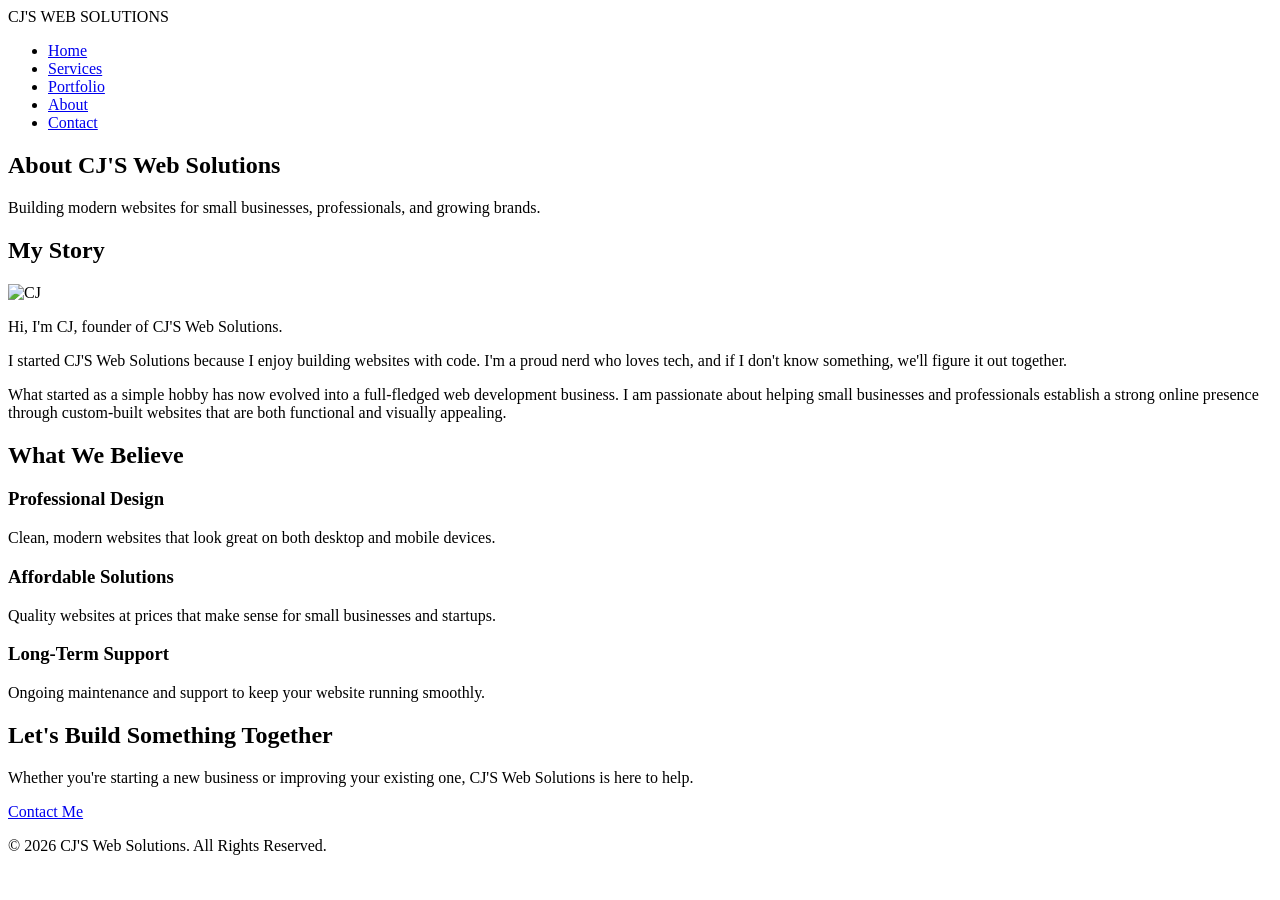
==== about.html @ 570cb7eb "Add files via upload" ====
<!DOCTYPE html>
<html lang="en">
<head>
    <meta charset="UTF-8">
    <meta name="viewport" content="width=device-width, initial-scale=1.0">
    <title>CJ Web Solutions | About</title>

    <link rel="stylesheet" href="style.css">
    <link rel="icon" type="image/png" href="images/codeicon.png">
</head>
<body>

    <div class="background-animation">
        <span></span><span></span><span></span>
        <span></span><span></span><span></span>
    </div>

    <header>
        <nav>
            <div class="logo">
                <span class="logo-box">CJ'S</span>
                <span class="logo-text">WEB SOLUTIONS</span>
            </div>

            <ul>
                <li><a href="index.html">Home</a></li>
                <li><a href="services.html">Services</a></li>
                <li><a href="portfolio.html">Portfolio</a></li>
                <li><a href="about.html">About</a></li>
                <li><a href="contact.html">Contact</a></li>
            </ul>
        </nav>
    </header>

    <section class="hero">
        <h2>About CJ'S Web Solutions</h2>

        <p>
            Building modern websites for small businesses, professionals, and growing brands.
        </p>
    </section>

    <section class="about-section">
        <h2>My Story</h2>

        <div class="about-container">
            <img
                src="images/Screenshot_20260530-135912.png"
                alt="CJ"
                class="profile-pic"
            >

            <div class="about-text">
                <p>
                    Hi, I'm CJ, founder of CJ'S Web Solutions.
                </p>

                <p>
                    I started CJ'S Web Solutions because I enjoy building websites with code.
                    I'm a proud nerd who loves tech, and if I don't know something, we'll
                    figure it out together.
                </p>

                <p>
                    What started as a simple hobby has now evolved into a full-fledged web
                    development business. I am passionate about helping small businesses and
                    professionals establish a strong online presence through custom-built
                    websites that are both functional and visually appealing.
                </p>
            </div>
        </div>
    </section>

    <section class="about-section">
        <h2>What We Believe</h2>

        <div class="service-grid">
            <div class="service-card">
                <h3>Professional Design</h3>
                <p>
                    Clean, modern websites that look great on both desktop and mobile devices.
                </p>
            </div>

            <div class="service-card">
                <h3>Affordable Solutions</h3>
                <p>
                    Quality websites at prices that make sense for small businesses and startups.
                </p>
            </div>

            <div class="service-card">
                <h3>Long-Term Support</h3>
                <p>
                    Ongoing maintenance and support to keep your website running smoothly.
                </p>
            </div>
        </div>
    </section>

    <section class="cta-section">
        <h2>Let's Build Something Together</h2>

        <p>
            Whether you're starting a new business or improving your existing one,
            CJ'S Web Solutions is here to help.
        </p>

        <a href="contact.html" class="btn">Contact Me</a>
    </section>

    <footer>
        <p>&copy; 2026 CJ'S Web Solutions. All Rights Reserved.</p>
    </footer>

</body>
</html>
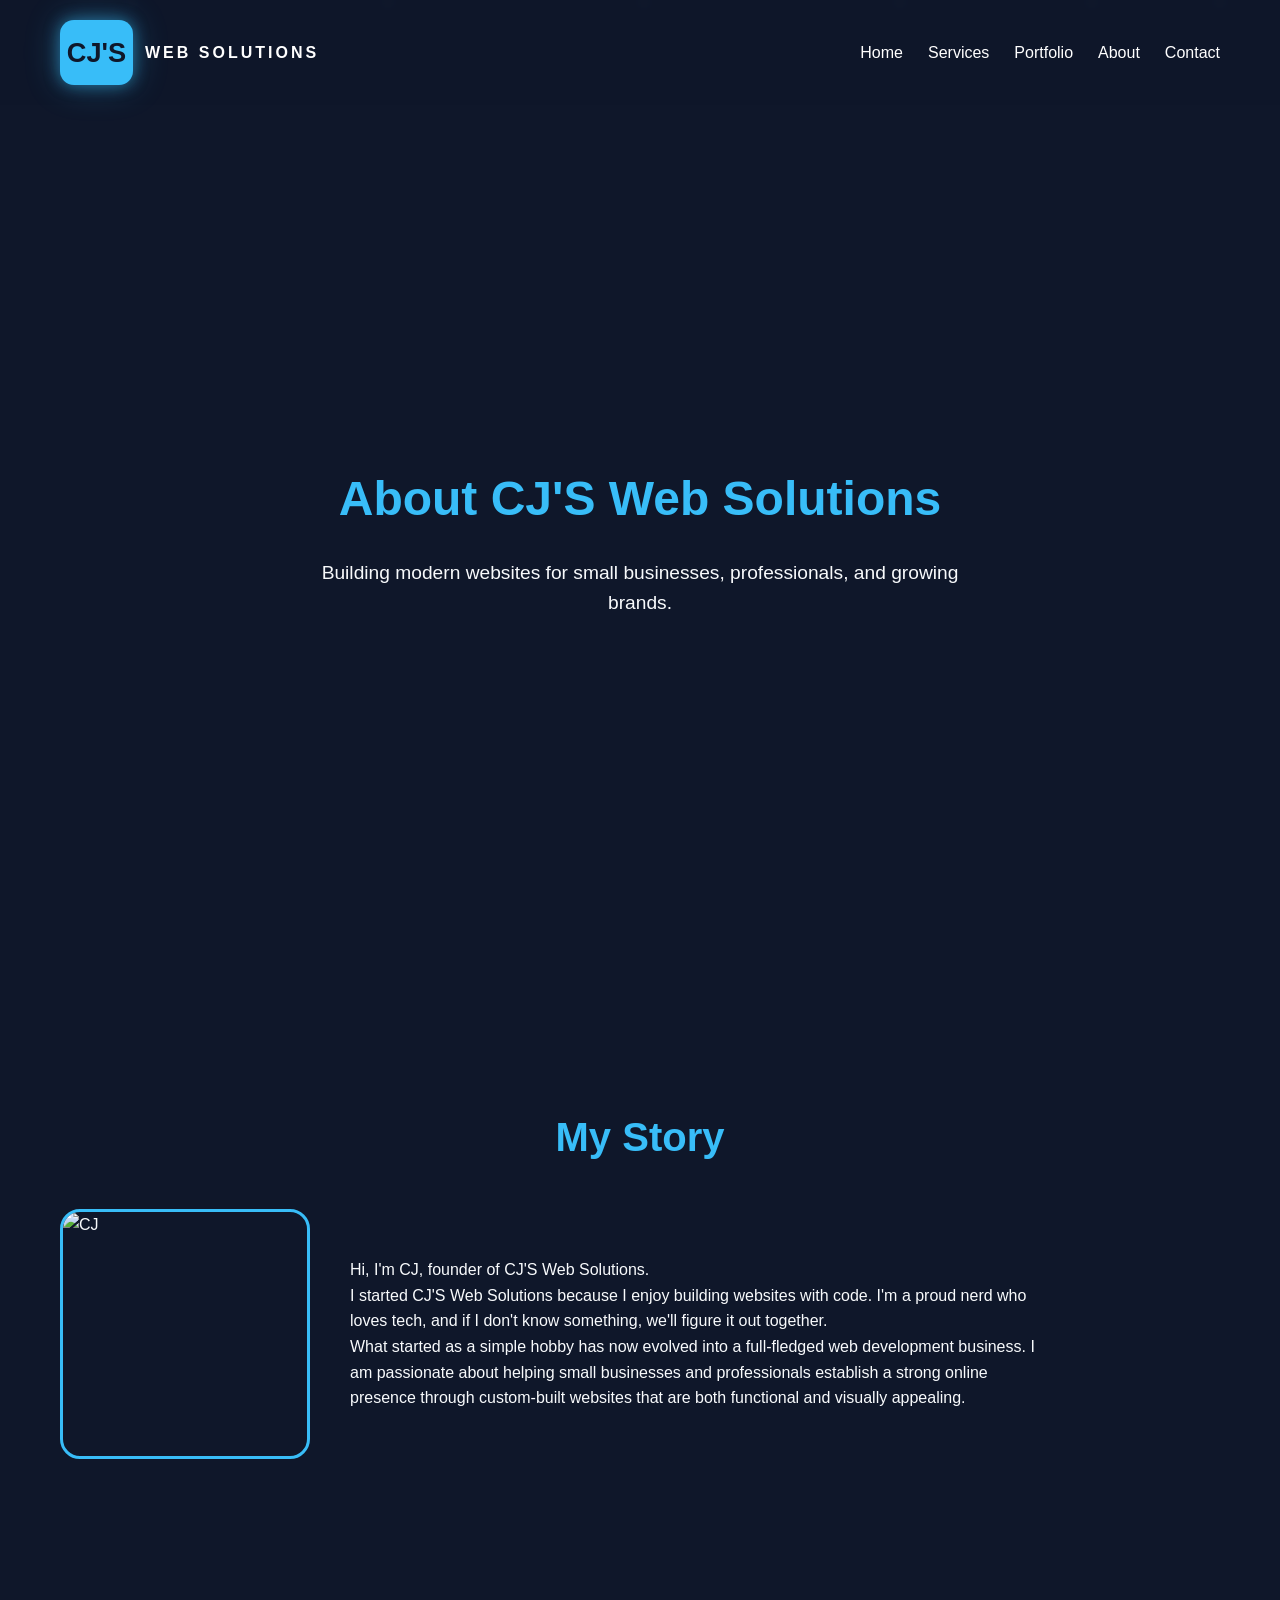
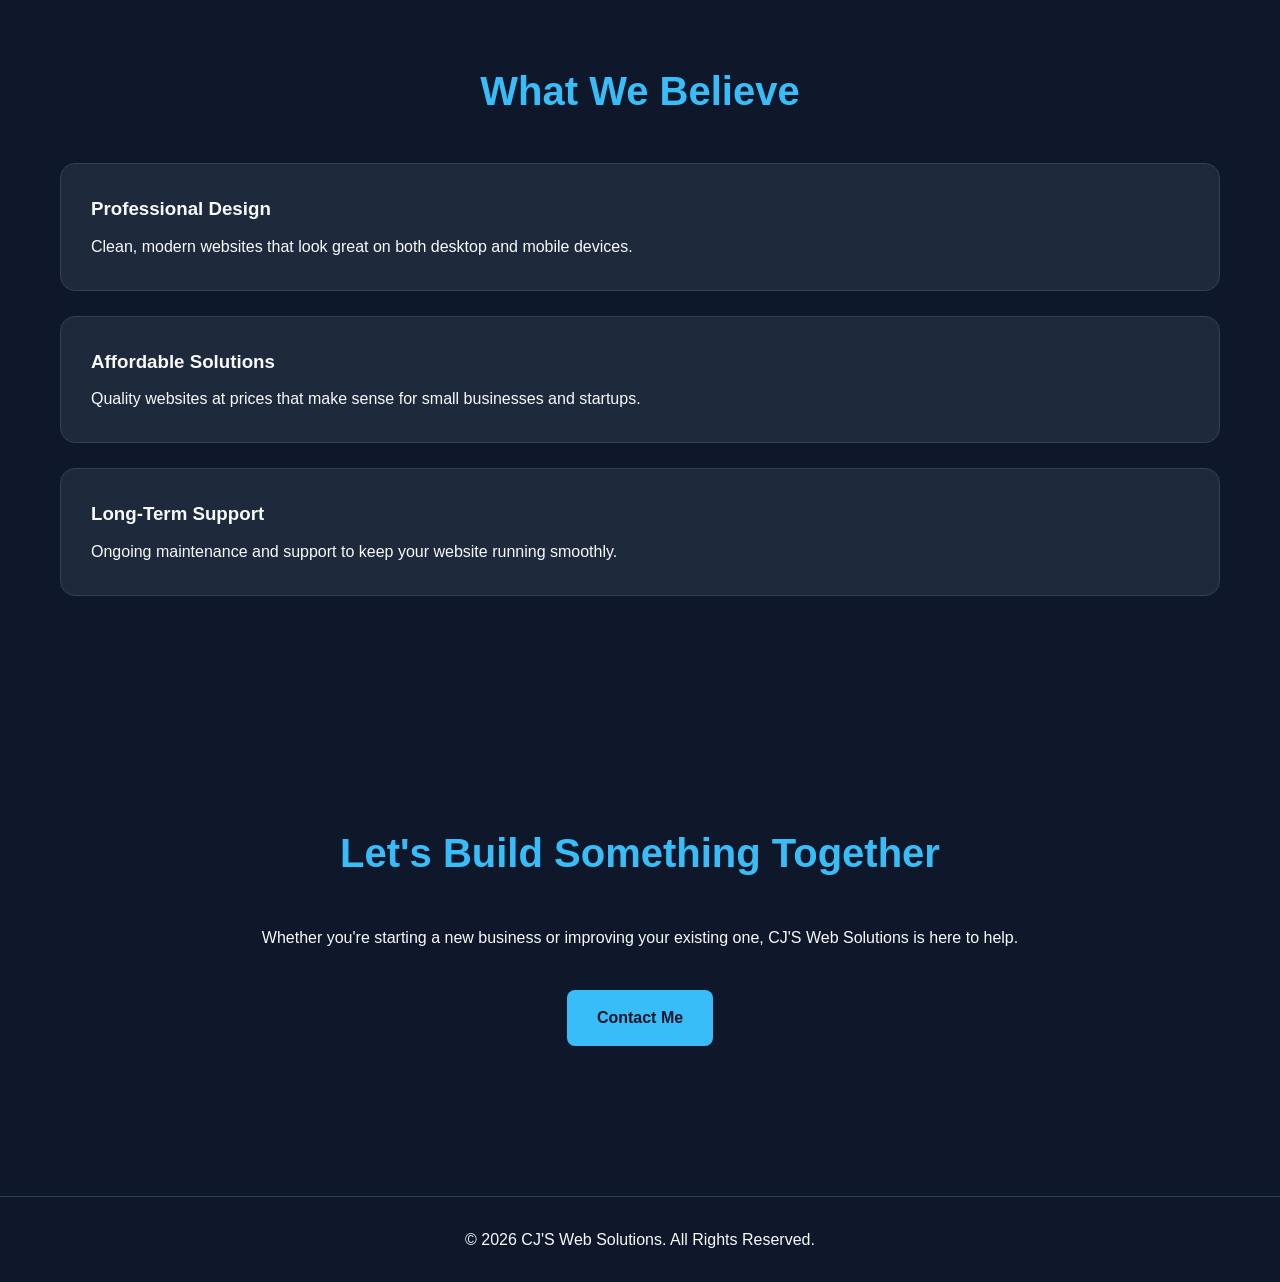
==== commit 343d6a40: "Change profile picture in about.html Updated profile picture source in the about section." ====
--- a/about.html
+++ b/about.html
@@ -45,7 +45,7 @@
 
         <div class="about-container">
             <img
-                src="images/Screenshot_20260530-135912.png"
+                src="images/Christopher.Stineback.png"
                 alt="CJ"
                 class="profile-pic"
             >
@@ -114,4 +114,4 @@
     </footer>
 
 </body>
-</html>+</html>
--- a/style.css
+++ b/style.css
@@ -0,0 +1,528 @@
+/* Reset */
+* {
+    margin: 0;
+    padding: 0;
+    box-sizing: border-box;
+}
+
+html {
+    scroll-behavior: smooth;
+}
+
+body {
+    font-family: Arial, Helvetica, sans-serif;
+    background-color: #0f172a;
+    color: #f8fafc;
+    line-height: 1.6;
+}
+
+/* Navigation */
+
+header {
+    position: sticky;
+    top: 0;
+    background-color: rgba(15, 23, 42, 0.95);
+    backdrop-filter: blur(10px);
+    z-index: 1000;
+}
+
+nav {
+    max-width: 1200px;
+    margin: auto;
+    padding: 20px;
+    display: flex;
+    justify-content: space-between;
+    align-items: center;
+}
+
+nav h1 {
+    color: #38bdf8;
+    font-size: 1.8rem;
+}
+
+nav ul {
+    list-style: none;
+    display: flex;
+    gap: 25px;
+}
+
+nav a {
+    color: white;
+    text-decoration: none;
+    transition: 0.3s ease;
+}
+
+nav a:hover {
+    color: #38bdf8;
+}
+
+.logo {
+    display: flex;
+    align-items: center;
+    gap: 12px;
+}
+
+.logo-box {
+    background: #38bdf8;
+    color: #0f172a;
+    font-weight: bold;
+    font-size: 1.2rem;
+    width: 60px;
+    height: 60px;
+    border-radius: 10px;
+    display: flex;
+    justify-content: center;
+    align-items: center;
+}
+
+/* Hero Section */
+
+.hero {
+    min-height: 100vh;
+    display: flex;
+    flex-direction: column;
+    justify-content: center;
+    align-items: center;
+    padding: 40px;
+    text-align: center;
+}
+
+.hero h2 {
+    font-size: 3rem;
+    margin-bottom: 20px;
+}
+
+.hero p {
+    max-width: 700px;
+    font-size: 1.2rem;
+    margin-bottom: 30px;
+}
+
+.btn {
+    background: #38bdf8;
+    color: #0f172a;
+    padding: 15px 30px;
+    border-radius: 8px;
+    text-decoration: none;
+    font-weight: bold;
+    transition: transform 0.3s ease, box-shadow 0.3s ease;
+}
+
+.btn:hover {
+    transform: translateY(-3px);
+    box-shadow: 0 8px 20px rgba(56, 189, 248, 0.4);
+}
+
+/* Sections */
+
+section {
+    max-width: 1200px;
+    margin: auto;
+    padding: 100px 20px;
+}
+
+section h2 {
+    text-align: center;
+    font-size: 2.5rem;
+    margin-bottom: 40px;
+    color: #38bdf8;
+}
+
+/* Services */
+
+.service-card {
+    background: #1e293b;
+    padding: 30px;
+    border-radius: 15px;
+    margin-bottom: 25px;
+    transition: transform 0.3s ease, box-shadow 0.3s ease;
+    border: 1px solid #334155;
+}
+
+.service-card:hover {
+    transform: translateY(-5px);
+    box-shadow: 0 10px 25px rgba(0, 0, 0, 0.4);
+}
+
+.service-card h3 {
+    margin-bottom: 10px;
+}
+
+/* Portfolio */
+
+.project {
+    background: #1e293b;
+    padding: 25px;
+    border-radius: 15px;
+    margin-bottom: 20px;
+    border: 1px solid #334155;
+}
+
+.protfolio-feature-card {
+    max-width: 1000px;
+    margin: 0 auto 60px;
+    padding: 35px;
+    background: #1e293b;
+    border: 1px solid #334155;
+    border-radius: 18px;
+}
+
+.portfolio-feature-card h2 {
+    text-align: center;
+    color: #38bdf8;
+    margin-bottom: 25px;
+}
+
+.portfolio-screenshots {
+    display: flex;
+    flex-direction: column;
+    gap: 25px;
+    margin-top: 25px;
+}
+
+.portfolio-screenshots img {
+    width: 100%;
+    height: auto;
+    border-radius: 14px;
+    border: 2px solid rgba(56, 189, 248, 0.25);
+    box-shadow: 0 0 20px rgba(56, 189, 248, 0.15);
+}
+
+/* About */
+
+#about p {
+    margin-bottom: 20px;
+    font-size: 1.1rem;
+}
+
+/* Contact */
+
+#contact {
+    text-align: center;
+}
+
+#contact p {
+    margin-bottom: 15px;
+}
+
+form {
+    max-width: 600px;
+    margin: 30px auto;
+    display: flex;
+    flex-direction: column;
+    gap: 15px;
+}
+
+input,
+textarea {
+    padding: 15px;
+    border: none;
+    border-radius: 10px;
+    background: #1e293b;
+    color: white;
+    font-size: 1rem;
+}
+
+input:focus,
+textarea:focus {
+    outline: 2px solid #38bdf8;
+}
+
+
+button {
+    background: #38bdf8;
+    color: #0f172a;
+    padding: 15px;
+    border: none;
+    border-radius: 10px;
+    cursor: pointer;
+    font-weight: bold;
+    transition: 0.3s;
+}
+
+button:hover {
+    transform: translateY(-3px);
+}
+
+.cta-section {
+    text-align: center;
+}
+
+.cta-section .btn {
+    display: inline-block;   
+}
+
+/* Footer */
+
+footer {
+    text-align: center;
+    padding: 30px;
+    border-top: 1px solid #334155;
+    margin-top: 50px;
+}
+
+.about-container {
+    display: flex;
+    align-items: center;
+    gap: 40px;
+    flex-wrap: wrap;
+}
+
+.profile-pic {
+    width: 250px;
+    height: 250px;
+    object-fit: cover;
+    border-radius: 20px;
+    border: 3px solid #38bdf8;
+}
+
+.about-text {
+    flex: 1;
+}
+
+/* Mobile */
+
+@media (max-width: 768px) {
+
+    nav {
+        flex-direction: column;
+        gap: 15px;
+    }
+
+    nav ul {
+        flex-wrap: wrap;
+        justify-content: center;
+    }
+
+    .hero h2 {
+        font-size: 2rem;
+    }
+
+    section h2 {
+        font-size: 2rem;
+    }
+}
+    .about-text{
+        max-width:700px;
+    }
+
+    .logo-box {
+        box-shadow:0 0 20px rgba(56, 189, 248, 0.6)
+    }
+    
+    .profile-pic {
+        transition:.3s ease;
+    }
+
+    .profile-pic:hover{
+        transform:scale(1.05);
+    }
+    .background-animation {
+    position: fixed;
+    width: 100%;
+    height: 100%;
+    top: 0;
+    left: 0;
+    overflow: hidden;
+    z-index: -1;
+}
+
+.background-animation span {
+    position: absolute;
+    display: block;
+    width: 8px;
+    height: 8px;
+    background: rgba(56, 189, 248, 0.25);
+    border-radius: 50%;
+    box-shadow: 0 0 10px rgba(56, 189, 248, 0.8);
+
+    animation: float 15s linear infinite;
+}
+
+.background-animation span:nth-child(1) {
+    left: 10%;
+    animation-duration: 12s;
+}
+
+.background-animation span:nth-child(2) {
+    left: 30%;
+    animation-duration: 18s;
+}
+
+.background-animation span:nth-child(3) {
+    left: 50%;
+    animation-duration: 15s;
+}
+
+.background-animation span:nth-child(4) {
+    left: 70%;
+    animation-duration: 20s;
+}
+
+.background-animation span:nth-child(5) {
+    left: 85%;
+    animation-duration: 14s;
+}
+
+.background-animation span:nth-child(6) {
+    left: 95%;
+    animation-duration: 17s;
+}
+
+@keyframes float {
+    from {
+        transform: translateY(100vh);
+    }
+
+    to {
+        transform: translateY(-100px);
+    }
+}
+
+.logo {
+    display: flex;
+    align-items: center;
+    gap: 12px;
+}
+
+.logo-box {
+    width: 73px;
+    height: 65px;
+
+    background: #38bdf8;
+    color: #0f172a;
+
+    font-size: 1.7rem;
+    font-weight: 800;
+
+    border-radius: 14px;
+
+    display: flex;
+    justify-content: center;
+    align-items: center;
+
+    box-shadow:
+        0 0 15px rgba(56,189,248,.5),
+        0 0 35px rgba(56,189,248,.3);
+
+    transition: .3s ease;
+}
+
+.logo-box:hover {
+    transform: scale(1.05);
+}
+
+.logo-text {
+    color: white;
+    font-weight: 700;
+    letter-spacing: 3px;
+    font-size: 1rem;
+}
+
+.pricing-section {
+    text-align: center;
+}
+
+.section-intro {
+    max-width: 700px;
+    margin: 0 auto 40px;
+    color: #cbd5e1;
+}
+
+.pricing-container {
+    display: flex;
+    gap: 30px;
+    justify-content: center;
+    flex-wrap: wrap;
+}
+
+.pricing-card {
+    background: #1e293b;
+    border: 1px solid #334155;
+    border-radius: 18px;
+    padding: 35px;
+    width: 320px;
+    transition: 0.3s ease;
+}
+
+.pricing-card:hover {
+    transform: translateY(-6px);
+    box-shadow: 0 12px 30px rgba(0, 0, 0, 0.35);
+}
+
+.pricing-card.featured {
+    border: 2px solid #38bdf8;
+    box-shadow: 0 0 25px rgba(56, 189, 248, 0.25);
+}
+
+.pricing-card h3 {
+    font-size: 1.7rem;
+    color: #38bdf8;
+    margin-bottom: 15px;
+}
+
+.price {
+    font-size: 2.5rem;
+    font-weight: bold;
+    margin-bottom: 25px;
+}
+
+.price span {
+    font-size: 1rem;
+    color: #cbd5e1;
+}
+
+.pricing-card ul {
+    list-style: none;
+    margin-bottom: 30px;
+    text-align: left;
+}
+
+.pricing-card li {
+    margin-bottom: 12px;
+    color: #e2e8f0;
+}
+
+.pricing-card li::before {
+    content: "✓ ";
+    color: #38bdf8;
+    font-weight: bold;
+}
+
+.portfolio-container {
+    display: flex;
+    gap: 30px;
+    flex-wrap: wrap;
+    justify-content: center;
+}
+
+.project-card {
+    background: #1e293b;
+    border: 1px solid #334155;
+    border-radius: 18px;
+    padding: 30px;
+    width: 320px;
+    transition: 0.3s ease;
+}
+
+.project-card:hover {
+    transform: translateY(-6px);
+    box-shadow: 0 12px 30px rgba(0, 0, 0, 0.35);
+}
+
+.project-card h2 {
+    color: #38bdf8;
+    margin-bottom: 15px;
+}
+
+.project-card p {
+    margin-bottom: 15px;
+}
+
+.section-subtitle {
+    margin-bottom: 20px;
+}
+
+.btn {
+    margin-top: 2.5rem; /* creates space between the subtitle and button */
+}
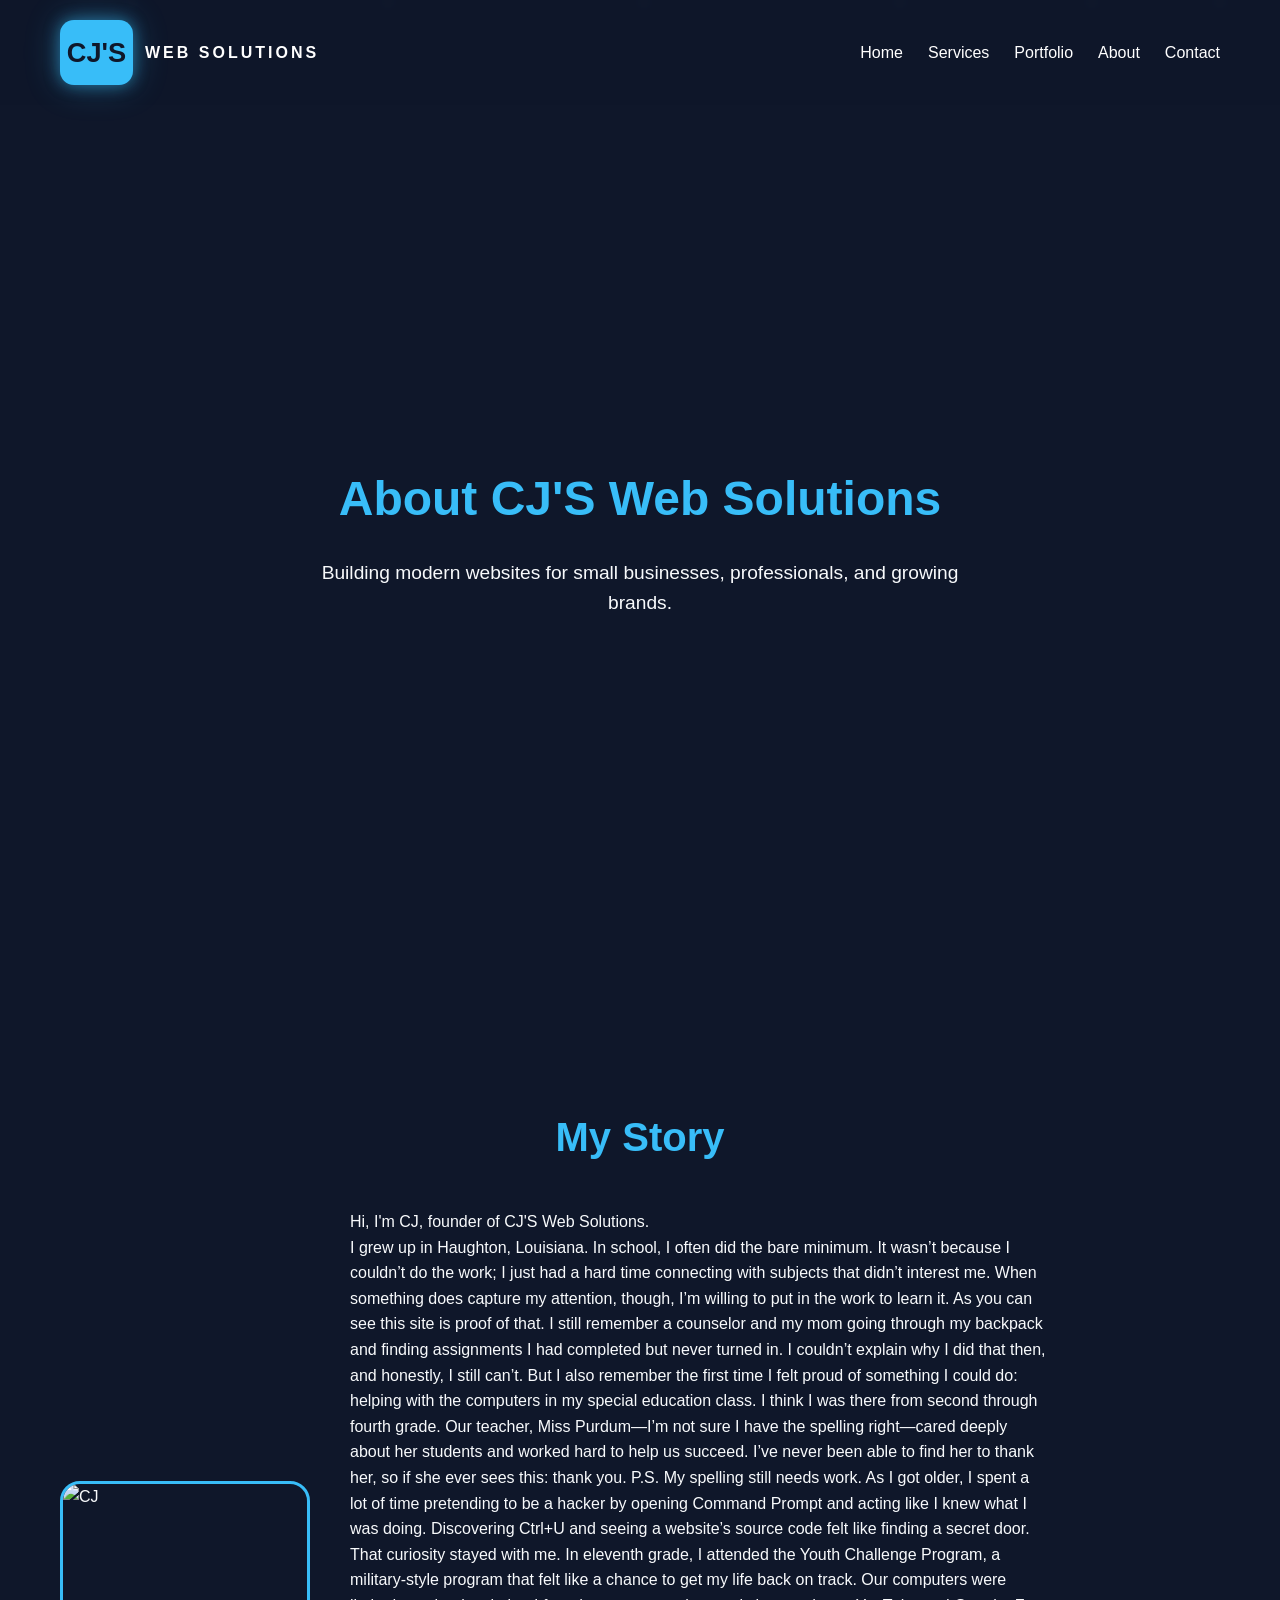
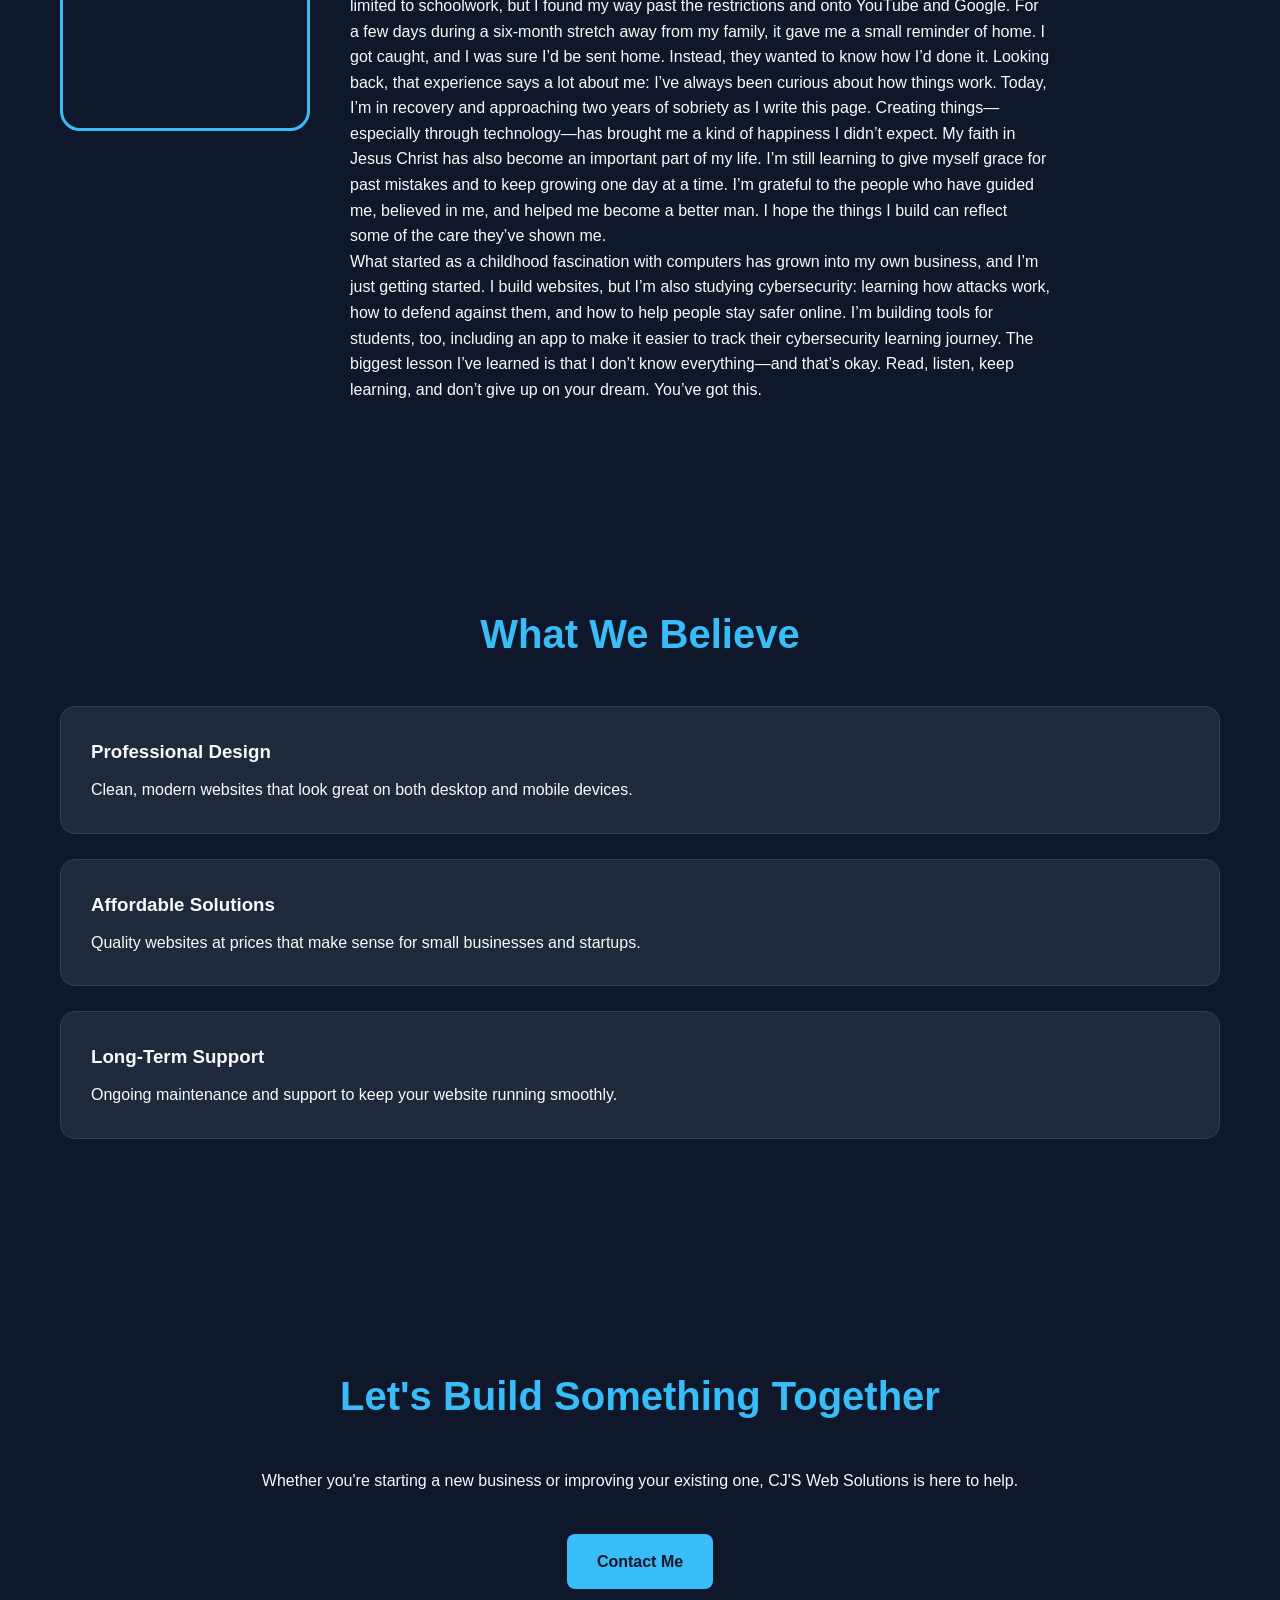
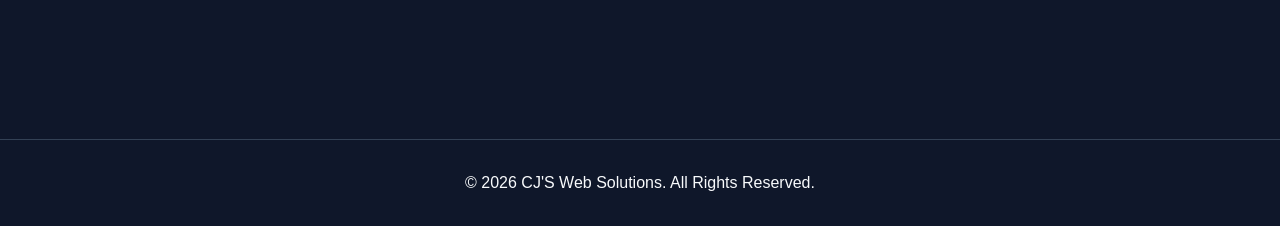
==== commit e47385fc: "Revise about.html with personal narrative and updates Updated the about page with personal story and" ====
--- a/about.html
+++ b/about.html
@@ -3,7 +3,7 @@
 <head>
     <meta charset="UTF-8">
     <meta name="viewport" content="width=device-width, initial-scale=1.0">
-    <title>CJ Web Solutions | About</title>
+    <title>CJ'S Web Solutions | About</title>
 
     <link rel="stylesheet" href="style.css">
     <link rel="icon" type="image/png" href="images/codeicon.png">
@@ -45,7 +45,7 @@
 
         <div class="about-container">
             <img
-                src="images/Christopher.Stineback.png"
+                src="images/CJStineback.jpg"
                 alt="CJ"
                 class="profile-pic"
             >
@@ -56,16 +56,37 @@
                 </p>
 
                 <p>
-                    I started CJ'S Web Solutions because I enjoy building websites with code.
-                    I'm a proud nerd who loves tech, and if I don't know something, we'll
-                    figure it out together.
+                    I grew up in Haughton, Louisiana. In school, I often did the bare minimum. 
+                    It wasn’t because I couldn’t do the work; I just had a hard time connecting with subjects that didn’t interest me. 
+                    When something does capture my attention, though, I’m willing to put in the work to learn it. As you can see this site is proof of that.
+                    I still remember a counselor and my mom going through my backpack and finding assignments I had completed but never turned in. 
+                    I couldn’t explain why I did that then, and honestly, I still can’t.
+                    But I also remember the first time I felt proud of something I could do: helping with the computers in my special education class. 
+                    I think I was there from second through fourth grade. Our teacher, Miss Purdum—I’m not sure I have the spelling right—cared deeply about her students and worked hard to help us succeed. 
+                    I’ve never been able to find her to thank her, so if she ever sees this: thank you. P.S. My spelling still needs work.
+                    As I got older, I spent a lot of time pretending to be a hacker by opening Command Prompt and acting like I knew what I was doing. 
+                    Discovering Ctrl+U and seeing a website’s source code felt like finding a secret door. That curiosity stayed with me.
+                    
+                    In eleventh grade, I attended the Youth Challenge Program, a military-style program that felt like a chance to get my life back on track. 
+                    Our computers were limited to schoolwork, but I found my way past the restrictions and onto YouTube and Google. 
+                    For a few days during a six-month stretch away from my family, it gave me a small reminder of home. 
+                    I got caught, and I was sure I’d be sent home. Instead, they wanted to know how I’d done it. 
+                    Looking back, that experience says a lot about me: I’ve always been curious about how things work.
+                    
+                    Today, I’m in recovery and approaching two years of sobriety as I write this page. Creating things—especially through technology—has brought me a kind of happiness I didn’t expect. 
+                    My faith in Jesus Christ has also become an important part of my life. I’m still learning to give myself grace for past mistakes and to keep growing one day at a time.
+                    I’m grateful to the people who have guided me, believed in me, and helped me become a better man. I hope the things I build can reflect some of the care they’ve shown me.
+                    
                 </p>
 
                 <p>
-                    What started as a simple hobby has now evolved into a full-fledged web
-                    development business. I am passionate about helping small businesses and
-                    professionals establish a strong online presence through custom-built
-                    websites that are both functional and visually appealing.
+                    What started as a childhood fascination with computers has grown into my own business, 
+                    and I’m just getting started. I build websites, but I’m also studying cybersecurity: learning how attacks work, 
+                    how to defend against them, and how to help people stay safer online. I’m building tools for students, too, 
+                    including an app to make it easier to track their cybersecurity learning journey.
+
+                    The biggest lesson I’ve learned is that I don’t know everything—and that’s okay. 
+                    Read, listen, keep learning, and don’t give up on your dream. You’ve got this.
                 </p>
             </div>
         </div>
--- a/style.css
+++ b/style.css
@@ -526,3 +526,256 @@
 .btn {
     margin-top: 2.5rem; /* creates space between the subtitle and button */
 }
+
+/* Contact page and consultation booking */
+
+.contact-page {
+    max-width: 1200px;
+}
+
+.contact-intro {
+    max-width: 760px;
+    margin: 0 auto 50px;
+    text-align: center;
+}
+
+.contact-intro h1 {
+    color: #38bdf8;
+    font-size: 2.8rem;
+    line-height: 1.15;
+    margin-bottom: 18px;
+}
+
+.contact-intro p:last-child {
+    color: #cbd5e1;
+    font-size: 1.1rem;
+}
+
+.eyebrow {
+    color: #7dd3fc;
+    font-size: 0.82rem;
+    font-weight: 800;
+    letter-spacing: 0.16em;
+    margin-bottom: 10px;
+}
+
+.booking-card {
+    display: grid;
+    grid-template-columns: minmax(280px, 0.85fr) minmax(480px, 1.35fr);
+    gap: 28px;
+    padding: 28px;
+    background: rgba(30, 41, 59, 0.92);
+    border: 1px solid #334155;
+    border-radius: 20px;
+    box-shadow: 0 18px 45px rgba(0, 0, 0, 0.28);
+    text-align: left;
+}
+
+.booking-copy {
+    padding: 18px 10px;
+}
+
+.booking-copy h2,
+.consultation-steps h2,
+.contact-form-card h2 {
+    color: #38bdf8;
+    font-size: 2rem;
+    line-height: 1.2;
+    margin-bottom: 16px;
+    text-align: left;
+}
+
+.booking-copy > p:not(.eyebrow) {
+    color: #cbd5e1;
+}
+
+.booking-details {
+    list-style: none;
+    margin: 28px 0 10px;
+}
+
+.booking-details li {
+    padding: 11px 0;
+    border-bottom: 1px solid rgba(148, 163, 184, 0.18);
+    color: #e2e8f0;
+}
+
+.booking-details strong {
+    color: #7dd3fc;
+}
+
+.booking-link {
+    display: inline-block;
+    margin-top: 24px;
+}
+
+.cal-embed-shell {
+    min-width: 0;
+    min-height: 690px;
+    overflow: hidden;
+    background: #0b1220;
+    border: 1px solid rgba(56, 189, 248, 0.25);
+    border-radius: 15px;
+}
+
+.cal-embed {
+    width: 100%;
+    min-height: 690px;
+    overflow: auto;
+}
+
+.cal-embed-shell noscript p {
+    padding: 25px;
+}
+
+.cal-embed-shell noscript a {
+    color: #38bdf8;
+}
+
+.consultation-steps {
+    margin-top: 70px;
+}
+
+.consultation-steps h2 {
+    text-align: center;
+}
+
+.steps-grid {
+    display: grid;
+    grid-template-columns: repeat(3, 1fr);
+    gap: 22px;
+}
+
+.step-card {
+    padding: 28px;
+    background: #1e293b;
+    border: 1px solid #334155;
+    border-radius: 15px;
+    text-align: left;
+}
+
+.step-card span {
+    display: inline-flex;
+    width: 38px;
+    height: 38px;
+    align-items: center;
+    justify-content: center;
+    margin-bottom: 18px;
+    background: #38bdf8;
+    color: #0f172a;
+    border-radius: 50%;
+    font-weight: 800;
+}
+
+.step-card h3 {
+    margin-bottom: 8px;
+}
+
+.step-card p,
+.contact-form-card > p {
+    color: #cbd5e1;
+}
+
+.contact-divider {
+    display: flex;
+    align-items: center;
+    gap: 20px;
+    margin: 70px 0 40px;
+    color: #94a3b8;
+    font-size: 0.8rem;
+    font-weight: 800;
+    letter-spacing: 0.14em;
+}
+
+.contact-divider::before,
+.contact-divider::after {
+    content: "";
+    flex: 1;
+    height: 1px;
+    background: #334155;
+}
+
+.contact-form-card {
+    max-width: 720px;
+    margin: 0 auto;
+    padding: 36px;
+    background: rgba(30, 41, 59, 0.92);
+    border: 1px solid #334155;
+    border-radius: 18px;
+    text-align: left;
+}
+
+.contact-form-card form {
+    max-width: none;
+    margin-bottom: 0;
+}
+
+.contact-form-card label {
+    margin-bottom: -8px;
+    color: #e2e8f0;
+    font-weight: 700;
+}
+
+nav a[aria-current="page"] {
+    color: #38bdf8;
+}
+
+@media (max-width: 950px) {
+    .booking-card {
+        grid-template-columns: 1fr;
+    }
+
+    .cal-embed-shell,
+    .cal-embed {
+        min-height: 720px;
+    }
+}
+
+@media (max-width: 768px) {
+    .contact-page {
+        padding-top: 70px;
+    }
+
+    .contact-intro h1 {
+        font-size: 2.2rem;
+    }
+
+    .booking-card {
+        padding: 18px;
+    }
+
+    .booking-copy h2,
+    .consultation-steps h2,
+    .contact-form-card h2 {
+        font-size: 1.65rem;
+    }
+
+    .steps-grid {
+        grid-template-columns: 1fr;
+    }
+
+    .contact-form-card {
+        padding: 25px 20px;
+    }
+}
+
+@media (max-width: 520px) {
+    .booking-card {
+        margin-inline: -8px;
+        padding: 14px;
+    }
+
+    .booking-copy {
+        padding: 12px 4px;
+    }
+
+    .cal-embed-shell,
+    .cal-embed {
+        min-height: 760px;
+    }
+
+    .booking-link {
+        width: 100%;
+        text-align: center;
+    }
+}
